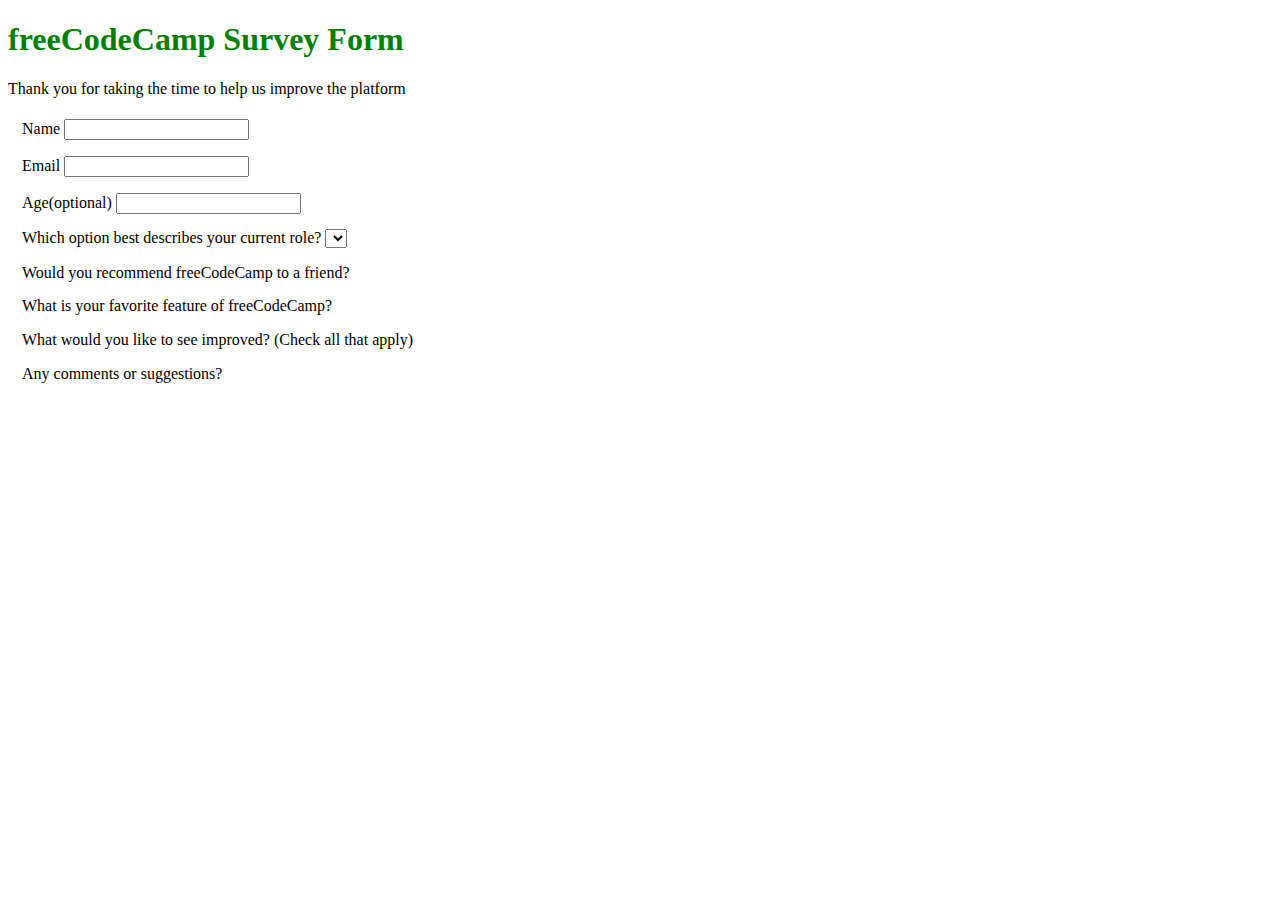
==== free-code-camp/survey-form.freecodecamp.rocks/index.html @ 029f0c4f "Added free-code-camp folder and started a very first project" ====
<!DOCTYPE html>
<html lang="en">
<head>
    <meta charset="UTF-8">
    <meta name="viewport" content="width=device-width, initial-scale=1.0">
    <title>survey-form.freecodecamp.rocks</title>
    <link rel="stylesheet" href="styles.css" />
</head>
<body>
    <h1 id="title">freeCodeCamp Survey Form</h1>
    <p id="description">Thank you for taking the time to help us improve the platform</p>
    <form method="post" action='https://register-demo.freecodecamp.org'>

        <fieldset>
            <label for="">Name <input type="text"/> </label>
        </fieldset>

        <fieldset>
            <label for="">Email <input type="email"/></label>
        </fieldset>

        <fieldset>
            <label for="">Age(optional) <input type="number"/></label>
        </fieldset>

        <fieldset>
            <label for="">Which option best describes your current role?     
                    <select> 
                        
                    </select> 
            </label>
        </fieldset>

        <fieldset>
            <label for="">Would you recommend freeCodeCamp to a friend?</label>
        </fieldset>

        <fieldset>
            <label for="">What is your favorite feature of freeCodeCamp?</label>
        </fieldset>

        <fieldset>
            <label for="">What would you like to see improved? (Check all that apply)</label>
        </fieldset>

        <fieldset>
            <label for="">Any comments or suggestions?</label>
        </fieldset>


    </form>
</body>
</html>
---- free-code-camp/survey-form.freecodecamp.rocks/styles.css ----
h1{
    color: green;
}
fieldset{
    border: none;
}
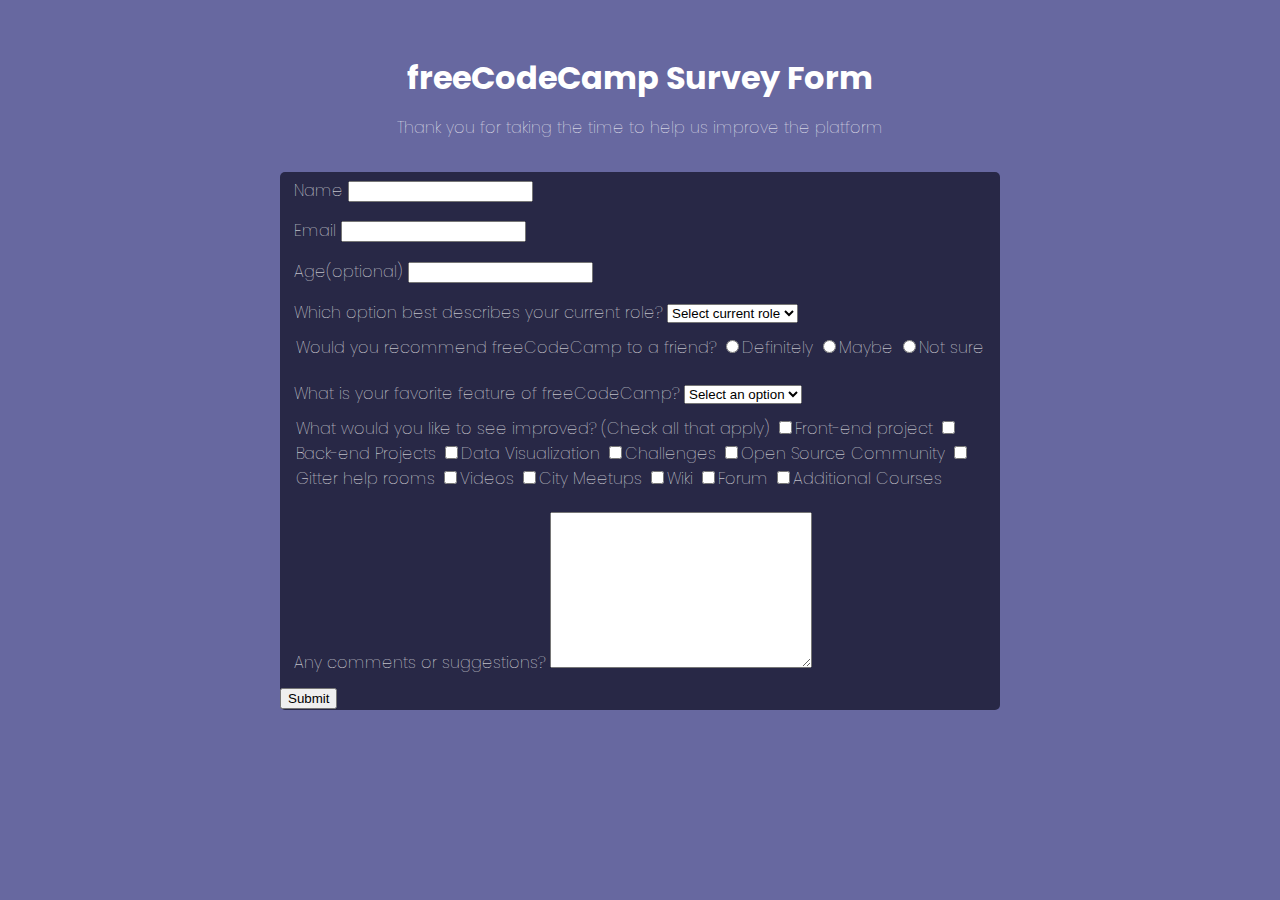
==== commit 86753136: "added labels and startet working on css" ====
--- a/free-code-camp/survey-form.freecodecamp.rocks/index.html
+++ b/free-code-camp/survey-form.freecodecamp.rocks/index.html
@@ -12,41 +12,87 @@
     <form method="post" action='https://register-demo.freecodecamp.org'>
 
         <fieldset>
-            <label for="">Name <input type="text"/> </label>
+            <label for="">Name
+                <input 
+                    type="text"
+                /> 
+            </label>
         </fieldset>
 
         <fieldset>
-            <label for="">Email <input type="email"/></label>
+            <label for="">Email
+                <input 
+                    type="email"
+                />
+            </label>
         </fieldset>
 
         <fieldset>
-            <label for="">Age(optional) <input type="number"/></label>
+            <label for="">Age(optional)
+                <input 
+                    type="number"
+                />
+            </label>
         </fieldset>
 
         <fieldset>
             <label for="">Which option best describes your current role?     
                     <select> 
-                        
+                        <option value="">Select current role</option>
+                        <option value="">Student</option>
+                        <option value="">Full time job</option>
+                        <option value="">Full time Learner</option>
+                        <option value="">Prefer not to say</option>
+                        <option value="">Other</option>
                     </select> 
             </label>
         </fieldset>
 
         <fieldset>
-            <label for="">Would you recommend freeCodeCamp to a friend?</label>
+            <legend>Would you recommend freeCodeCamp to a friend?
+            <label><Input type="radio"></Input>Definitely</label>
+            <label><Input type="radio"></Input>Maybe</label>
+            <label><Input type="radio"></Input>Not sure</label>
+        </legend>
         </fieldset>
 
         <fieldset>
-            <label for="">What is your favorite feature of freeCodeCamp?</label>
+            <label for="">What is your favorite feature of freeCodeCamp?
+                <select> 
+                    <option value="">Select an option</option>
+                    <option value="">Challenges</option>
+                    <option value="">Projects</option>
+                    <option value="">Community</option>
+                    <option value="">Open Source</option>
+                </select> 
+            </label>
         </fieldset>
 
         <fieldset>
-            <label for="">What would you like to see improved? (Check all that apply)</label>
+            <legend>What would you like to see improved? (Check all that apply)
+                <label for=""><input type="checkbox">Front-end project</label>
+                <label for=""><input type="checkbox">Back-end Projects</label>
+                <label for=""><input type="checkbox">Data Visualization</label>
+                <label for=""><input type="checkbox">Challenges</label>
+                <label for=""><input type="checkbox">Open Source Community</label>
+                <label for=""><input type="checkbox">Gitter help rooms</label>
+                <label for=""><input type="checkbox">Videos</label>
+                <label for=""><input type="checkbox">City Meetups</label>
+                <label for=""><input type="checkbox">Wiki</label>
+                <label for=""><input type="checkbox">Forum</label>
+                <label for=""><input type="checkbox">Additional Courses</label>
+            </legend>
         </fieldset>
 
         <fieldset>
-            <label for="">Any comments or suggestions?</label>
+            <label for="">Any comments or suggestions? 
+                <textarea name="" id="" cols="30" rows="10">
+
+                </textarea>
+            </label>
         </fieldset>
 
+        <input type="submit" value="Submit" />
 
     </form>
 </body>
--- a/free-code-camp/survey-form.freecodecamp.rocks/styles.css
+++ b/free-code-camp/survey-form.freecodecamp.rocks/styles.css
@@ -1,5 +1,42 @@
+/*
+
+Used resources
+https://www.freecodecamp.org/
+https://codeprozone.com/code/css/149803/Css-poppins-font.html
+
+
+*/
+@import url('https://fonts.googleapis.com/css2?family=Poppins:wght@300&display=swap'); 
+
+body{
+    font-family: "Poppins", sans-serif;
+    font-weight: 100;
+    background-color: #6768A0; 
+    margin: 0;
+    padding: 0;
+    color: white;
+    
+
+}
+h1, p {
+
+    text-align: center; 
+  }
+
 h1{
-    color: green;
+    margin: 1.7em 0 0.4em 0;
+
+
+}
+p{
+    margin: 0 0 2em 0;
+}
+
+form{
+    background-color: #282846;
+    width: 720px;
+    margin: 0 auto;
+    border-radius: 5px;
 }
 fieldset{
     border: none;
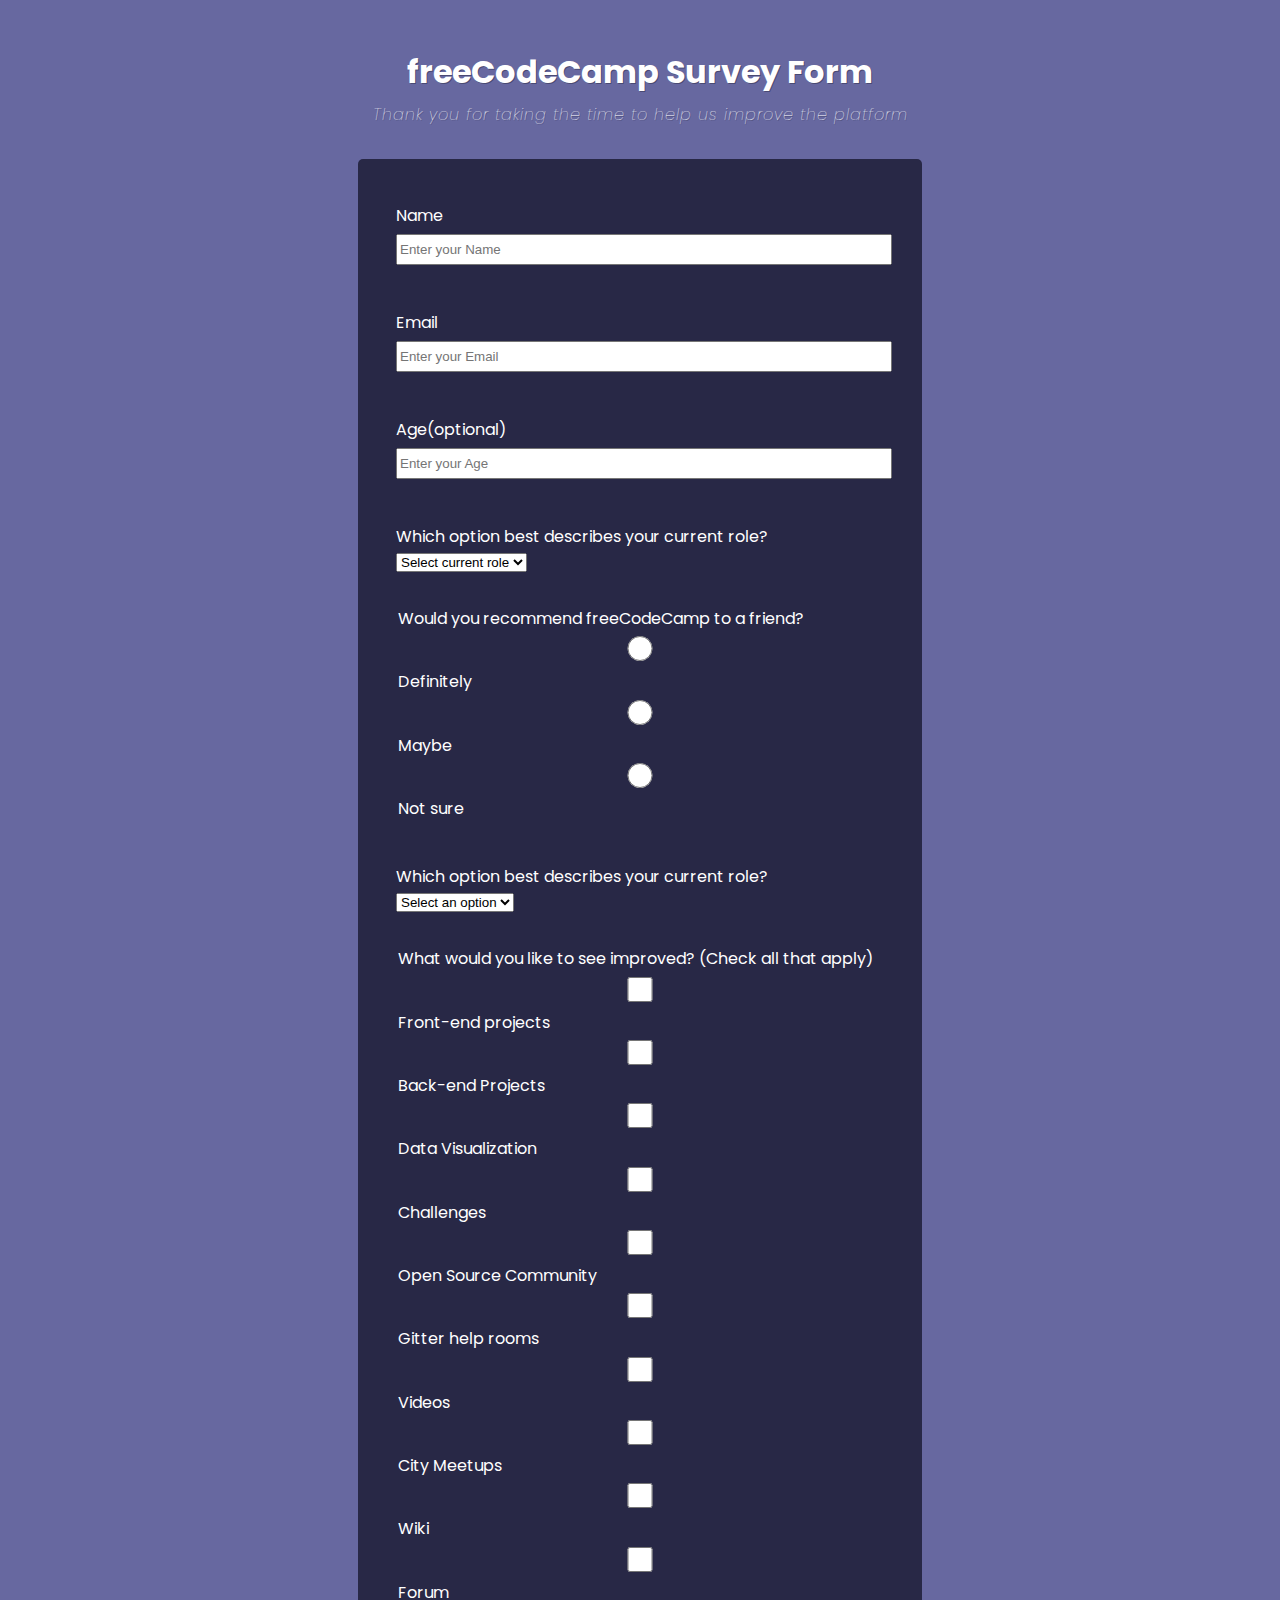
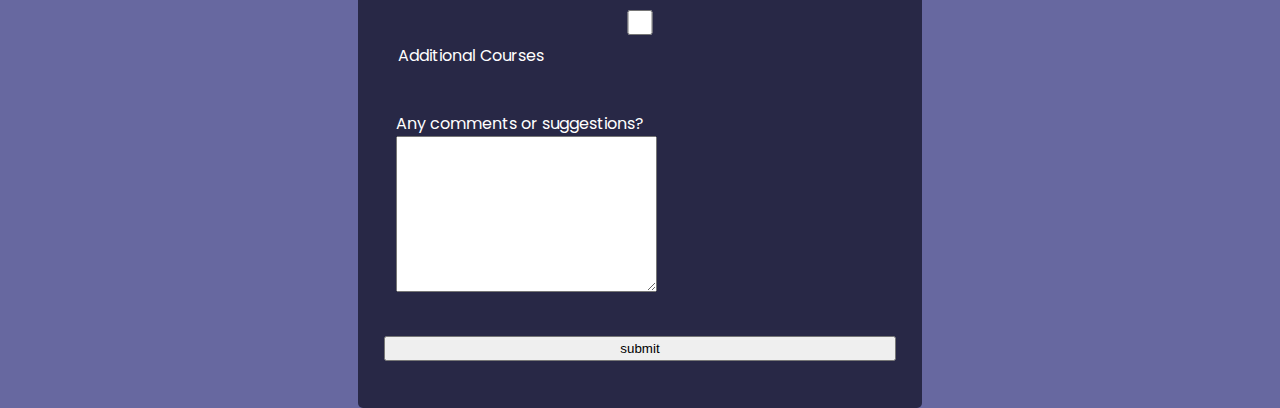
==== commit d5797377: "certificate push" ====
--- a/free-code-camp/survey-form.freecodecamp.rocks/index.html
+++ b/free-code-camp/survey-form.freecodecamp.rocks/index.html
@@ -9,90 +9,127 @@
 <body>
     <h1 id="title">freeCodeCamp Survey Form</h1>
     <p id="description">Thank you for taking the time to help us improve the platform</p>
-    <form method="post" action='https://register-demo.freecodecamp.org'>
+    <form id="survey-form" method="post" action='https://register-demo.freecodecamp.org'>
 
         <fieldset>
-            <label for="">Name
+            <label id="name-label" for="name">Name
                 <input 
-                    type="text"
-                /> 
-            </label>
-        </fieldset>
-
-        <fieldset>
-            <label for="">Email
-                <input 
-                    type="email"
+                    id="name"  
+                    name="name" 
+                    type="text" 
+                    required
+                    placeholder="Enter your Name"
                 />
             </label>
         </fieldset>
 
         <fieldset>
-            <label for="">Age(optional)
+            <label id="email-label" for="email">Email
                 <input 
-                    type="number"
+                    id="email" 
+                    name="email" 
+                    type="email" 
+                    required
+                    placeholder="Enter your Email"
                 />
             </label>
         </fieldset>
 
         <fieldset>
-            <label for="">Which option best describes your current role?     
-                    <select> 
-                        <option value="">Select current role</option>
-                        <option value="">Student</option>
-                        <option value="">Full time job</option>
-                        <option value="">Full time Learner</option>
-                        <option value="">Prefer not to say</option>
-                        <option value="">Other</option>
+            <label id="number-label" for="number">Age(optional)
+                <input 
+                    id="number" 
+                    name="number" 
+                    type="number" 
+                    min="13" 
+                    max="120"
+                    placeholder="Enter your Age"
+                />
+            </label>
+        </fieldset>
+
+
+
+
+
+
+
+
+        <fieldset>
+            <label id="dropdown-label" for="dropdown">Which option best describes your current role?     
+                    <select id="dropdown" name="dropdown"> 
+                        <option value="select-current-role">Select current role</option>
+                        <option value="student">Student</option>
+                        <option value="full-time-job">Full time job</option>
+                        <option value="full-time-learner">Full time Learner</option>
+                        <option value="prefer-not-to-say">Prefer not to say</option>
+                        <option value="other">Other</option>
                     </select> 
             </label>
         </fieldset>
 
         <fieldset>
             <legend>Would you recommend freeCodeCamp to a friend?
-            <label><Input type="radio"></Input>Definitely</label>
-            <label><Input type="radio"></Input>Maybe</label>
-            <label><Input type="radio"></Input>Not sure</label>
+            <label for="definitely"><Input  
+                type="radio"
+                value="definitely" 
+                name="recommendation"
+                id="definitely"/>
+                Definitely</label>
+            <label for="maybe"><Input 
+                type="radio" 
+                value="maybe"
+                name="recommendation"
+                id="maybe"/>
+                Maybe</label>
+            <label for="not-sure"><Input 
+                type="radio" 
+                value="not-sure"
+                name="recommendation"
+                id="not-sure"/>
+                Not sure</label>
         </legend>
         </fieldset>
 
         <fieldset>
-            <label for="">What is your favorite feature of freeCodeCamp?
-                <select> 
-                    <option value="">Select an option</option>
-                    <option value="">Challenges</option>
-                    <option value="">Projects</option>
-                    <option value="">Community</option>
-                    <option value="">Open Source</option>
-                </select> 
+            <label id="dropdown-features-label" for="dropdown-features">Which option best describes your current role?     
+                    <select id="dropdown-features" name="dropdown-features"> 
+                        <option value="select-an-option">Select an option</option>
+                        <option value="challenges">Challenges</option>
+                        <option value="projects">Projects</option>
+                        <option value="community">Community</option>
+                        <option value="open-source">Open Source</option>
+                        <option value="other">Other</option>
+                    </select> 
             </label>
         </fieldset>
 
+
         <fieldset>
             <legend>What would you like to see improved? (Check all that apply)
-                <label for=""><input type="checkbox">Front-end project</label>
-                <label for=""><input type="checkbox">Back-end Projects</label>
-                <label for=""><input type="checkbox">Data Visualization</label>
-                <label for=""><input type="checkbox">Challenges</label>
-                <label for=""><input type="checkbox">Open Source Community</label>
-                <label for=""><input type="checkbox">Gitter help rooms</label>
-                <label for=""><input type="checkbox">Videos</label>
-                <label for=""><input type="checkbox">City Meetups</label>
-                <label for=""><input type="checkbox">Wiki</label>
-                <label for=""><input type="checkbox">Forum</label>
-                <label for=""><input type="checkbox">Additional Courses</label>
+                <label for="front-ent-projects"><input type="checkbox" id="front-ent-projects" value="front-ent-projects" name="front-ent-projects">Front-end projects</label>
+                <label for="back-end-projects"><input type="checkbox" id="back-end-projects" value="back-end-projects" name="back-end-projects">Back-end Projects</label>
+                <label for="data-visualization"><input type="checkbox" id="data-visualization" value="data-visualization" name="data-visualization">Data Visualization</label>
+                <label for="challenges"><input type="checkbox" id="challenges" value="challenges" name="challenges">Challenges</label>
+                <label for="open-source-community"><input type="checkbox" id="open-source-community" value="open-source-community" name="open-source-community">Open Source Community</label>
+                <label for="gitter-help-rooms"><input type="checkbox" id="gitter-help-rooms" value="gitter-help-rooms" name="gitter-help-rooms">Gitter help rooms</label>
+                <label for="videos"><input type="checkbox" id="videos" value="videos" name="videos">Videos</label>
+                <label for="city-meetups"><input type="checkbox" id="city-meetups" value="city-meetups" name="city-meetups">City Meetups</label>
+                <label for="wiki"><input type="checkbox" id="wiki" value="wiki" name="wiki">Wiki</label>
+                <label for="forum"><input type="checkbox" id="forum" value="forum" name="forum">Forum</label>
+                <label for="additional-courses"><input id="additional-courses" type="checkbox" value="additional-courses" name="additional-courses">Additional Courses</label>
             </legend>
         </fieldset>
 
         <fieldset>
             <label for="">Any comments or suggestions? 
-                <textarea name="" id="" cols="30" rows="10">
+                <textarea name="suggestions" id="suggestions" value="suggestions" cols="30" rows="10">
 
                 </textarea>
             </label>
         </fieldset>
 
-        <input type="submit" value="Submit" />
+        <input type="submit" id="submit" name="submit" value="submit" />
 
     </form>
 </body>
--- a/free-code-camp/survey-form.freecodecamp.rocks/styles.css
+++ b/free-code-camp/survey-form.freecodecamp.rocks/styles.css
@@ -15,29 +15,52 @@
     margin: 0;
     padding: 0;
     color: white;
-    
+    width: 100%;
+    height: 100vh;
 
 }
-h1, p {
+#title, #description {
 
     text-align: center; 
+    text-shadow: 1px 1px rgba(0, 0, 0, 0.3);
   }
 
-h1{
-    margin: 1.7em 0 0.4em 0;
+#title{
+    margin: 1.5em 0 0.2em 0;
 
 
 }
-p{
+#description{
     margin: 0 0 2em 0;
+    letter-spacing: 1px;
+    font-style: italic;
+    
 }
 
-form{
+#survey-form{
     background-color: #282846;
-    width: 720px;
+    width: 40vw;
     margin: 0 auto;
     border-radius: 5px;
+    padding: 3vw 2vw 3vw 2vw;
+    max-width: 750px;
+    min-width: 500px;
+    font-size: 16px;
+    font-weight: 400;
 }
 fieldset{
     border: none;
-}+    margin: 0;
+    padding-bottom: 2rem;
+}
+
+fieldset:last-of-type {
+    border-bottom: none;
+  }
+  
+  input{
+    width: 100%;
+    height: 25px;
+    margin: 0.4em 0 0.6em 0;
+  }
+
